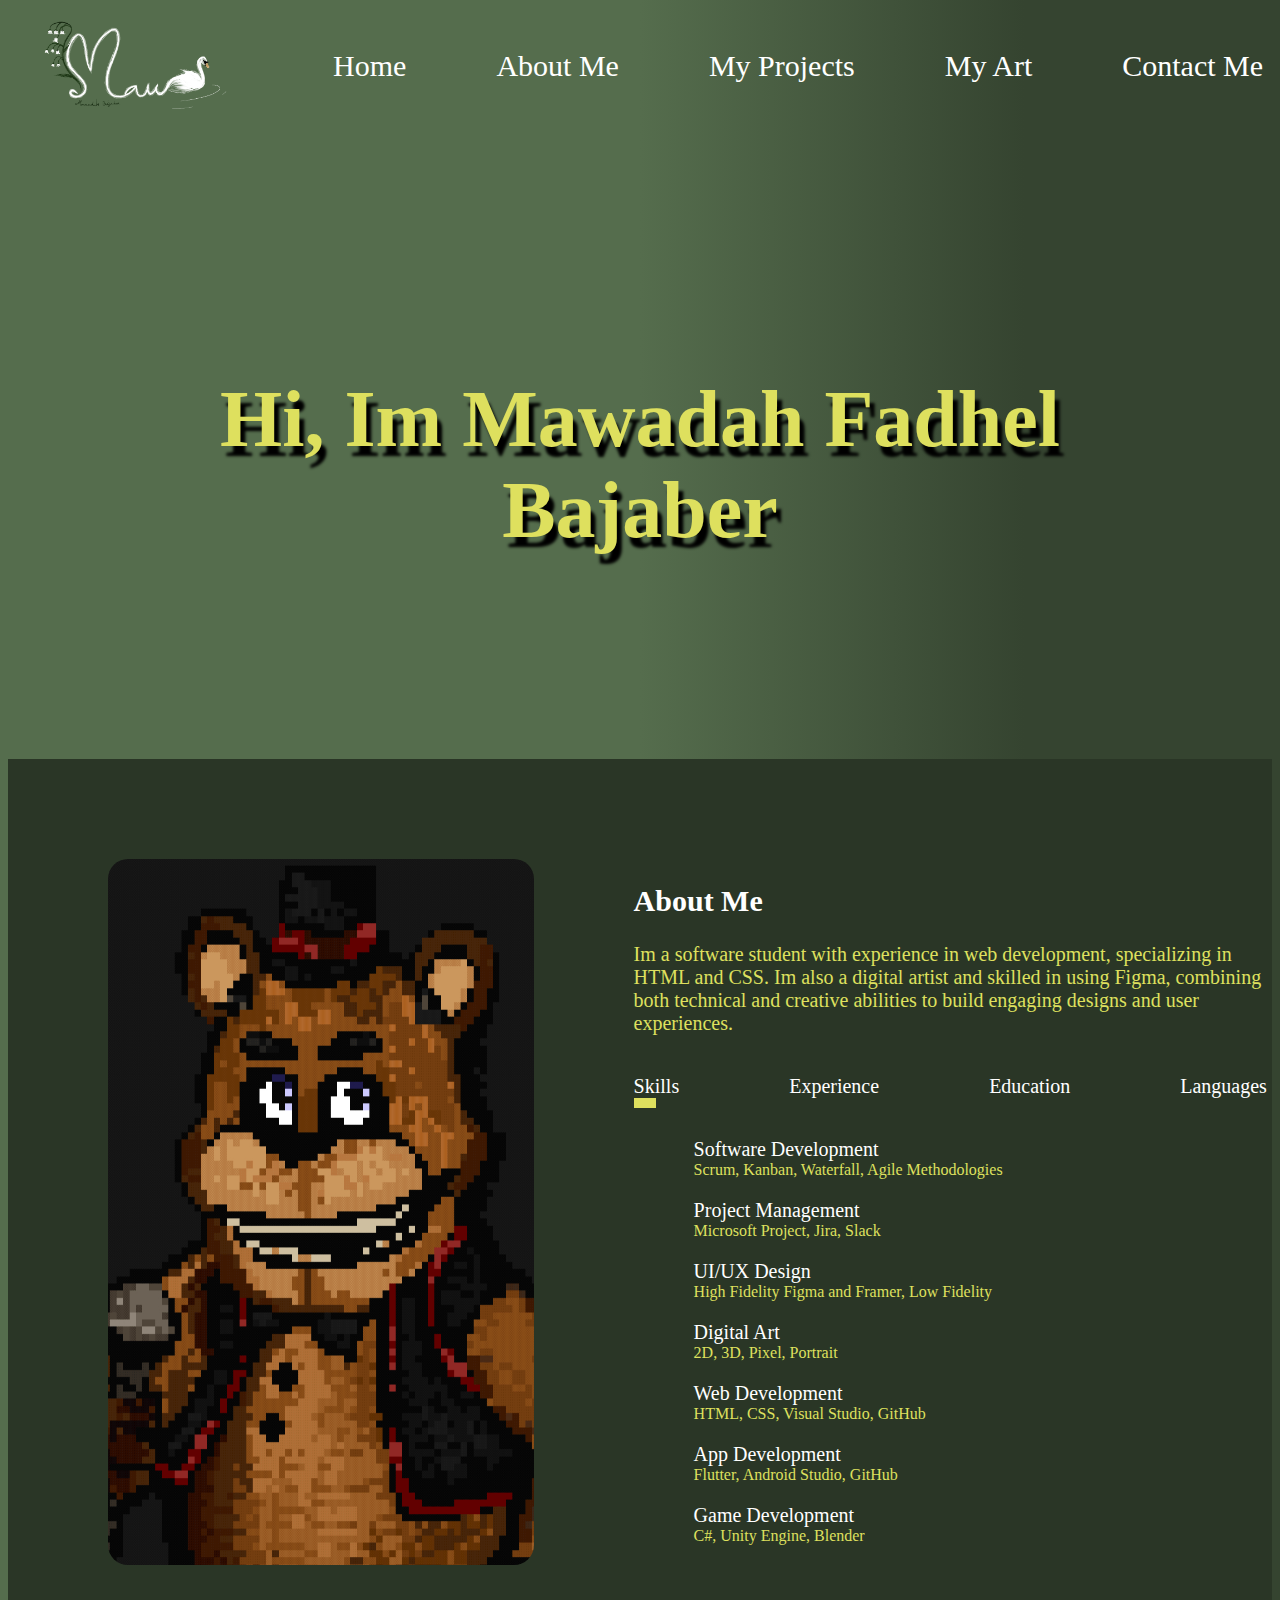
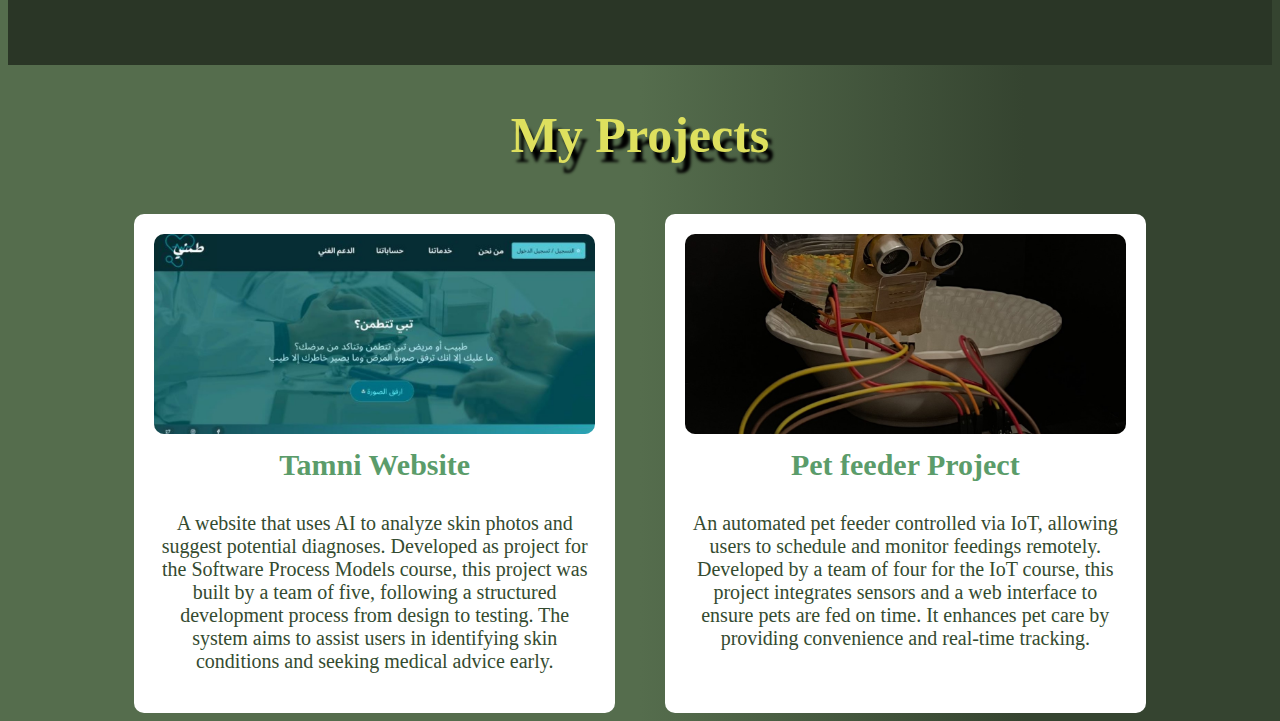
==== HTML/index.html @ 51f47a6e "Feat: Projects Section" ====
<!DOCTYPE html>
<html lang="en">
<head>
    <meta charset="UTF-8">
    <meta name="viewport" content="width=device-width, initial-scale=1.0">
    <title>Mawadah</title>
    <link rel="icon" href="/images/icon.png" type="image/png"> 
    <link rel="stylesheet" href="/CSS/style.css">
</head>

<body>
    <header>
        <nav>
            <ul>
                <li><img src="/images/logo.PNG" alt="Logo" class="logo"></li>
                <li><a href="#">Home</a></li>
                <li><a href="#">About Me</a></li>
                <li><a href="#">My Projects</a></li>
                <li><a href="#">My Art</a></li>
                <li><a href="#">Contact Me</a></li>
            </ul>
        </nav>
    </header>

    <section class="content">

        <div class="welcome">
            <h1>Hi, Im Mawadah Fadhel Bajaber</h1>
        </div>

        <div class="about">
                <img src="/images/img2.PNG">
            <div class="abouttext">
                <div class="aboutmaintitle">
                    <h2>About Me</h2>
                    <p> Im a software student with experience in web development, specializing in HTML and CSS. Im also a digital 
                        artist and skilled in using Figma, combining both technical and creative abilities to build engaging designs and 
                        user experiences.</p>
                </div>
                <div class="aboutsubtitle">
                    <p class="subtitle activetitle" onclick="opensub('skills')">Skills</p>
                    <p class="subtitle" onclick="opensub('experience')">Experience</p>
                    <p class="subtitle" onclick="opensub('education')">Education</p>
                    <p class="subtitle" onclick="opensub('languages')">Languages</p>
                </div>
                <div class="subtitlecontent activecontent" id="skills">
                    <ul>
                        <li><span>Software Development</span><br>Scrum, Kanban, Waterfall, Agile Methodologies</li>
                        <li><span>Project Management</span><br>Microsoft Project, Jira, Slack</li>
                        <li><span>UI/UX Design</span><br>High Fidelity Figma and Framer, Low Fidelity</li>
                        <li><span>Digital Art</span><br>2D, 3D, Pixel, Portrait</li>
                        <li><span>Web Development</span><br>HTML, CSS, Visual Studio, GitHub</li>
                        <li><span>App Development</span><br>Flutter, Android Studio, GitHub</li>
                        <li><span>Game Development</span><br>C#, Unity Engine, Blender</li>
                    </ul>
                </div>
                <div class="subtitlecontent" id="experience">
                    <ul>
                        <li><span>Digital Artist (Self-Employed)</span><br>Created and sold individual artworks including 3D and 2D arts, pixel art, and portraits.
                            <br>Managed digital art projects from concept to completion, ensuring high-quality deliverables.</li>
                    </ul>
                </div>
                <div class="subtitlecontent" id="education">
                    <ul>
                        <li><span>Bechelor, University of jeddah</span><br>Software Engineering Major</li>
                        <li> 08/2021–12/2025<br>Jeddah, Saudi Arabia</li>
                    </ul>
                </div>
                <div class="subtitlecontent" id="languages">
                    <ul>
                        <li><span>Arabic</span></li>
                        <li><span>English</span></li>
                    </ul>
                </div>             
            </div>
        </div>

        <div class="project">
            <h2>My Projects</h2>
            <div class="projects">
                <div class="projectcontent">
                    <img src="/images/Tamni.jpg">
                    <h3>Tamni Website</h3>
                    <p>A website that uses AI to analyze skin photos and suggest potential diagnoses. Developed as project for the 
                        Software Process Models course, this project was built by a team of five, following a structured development 
                        process from design to testing. The system aims to assist users in identifying skin conditions and seeking 
                        medical advice early.</p>
                </div>
        
                <div class="projectcontent">
                    <img src="/images/Iot.jpg">
                    <h3>Pet feeder Project</h3>
                    <p>An automated pet feeder controlled via IoT, allowing users to schedule and monitor feedings remotely. 
                        Developed by a team of four for the IoT course, this project integrates sensors and a web interface to ensure 
                        pets are fed on time. It enhances pet care by providing convenience and real-time tracking.</p>
                </div>
        </div>
    </section>

    <script>
        function opensub(titlename) {
            var subtitles = document.getElementsByClassName("subtitle");
            var subtitlecontents = document.getElementsByClassName("subtitlecontent");
    
            for (var sub of subtitles) {
                sub.classList.remove("activetitle");
            }
            for (var content of subtitlecontents) {
                content.classList.remove("activecontent");
            }
    
            document.getElementById(titlename).classList.add("activecontent");
            event.target.classList.add("activetitle");
        }
    </script>
</body>
</html>
---- CSS/style.css ----
body {
    background: linear-gradient(to right, #556d4d 50%, #354430 80%);
    }

/***header***/
header nav ul{
    display: flex;
    justify-content: center;
    flex-wrap: wrap;
    list-style: none;
    gap: 90px;
    margin-bottom: 50px;
    padding: 0;
}
header nav ul li a{
    color: #ffffff; 
    font-size: 30px;
    text-decoration: none;
    line-height: 100px;
    position: relative;
}
header nav ul li a::after{
    content: '';
    width: 0;
    height: 5px;
    background:   #2a3626;
    position: absolute;
    left: 0;
    bottom: -5px;
    transition: 0.5s;
}
header nav ul li a:hover::after{
    width:100%
}
.logo{
    height: 100px;
}

/***content***/
/*welcome section*/
.welcome{
    display: flex;
    justify-content: center;
    text-align: center;
    background-image: url(/images/img1.png);
    background-size: cover;
    padding: 150px;
    font-size: 40px;
    color: #dee05e;
    text-shadow: 5px 10px 3px #000000;
}
/*about section*/
.about{
    background-color: #2a3626;;
    padding: 100px;
    display: flex;
    justify-content: space-between;
    gap: 100px;
}
.about img{
    width: 40%;
    border-radius: 20px;
}
.aboutmaintitle{
    font-size: 20px;
}
.aboutmaintitle h2{
    color: #ffffff;
}
.aboutmaintitle p{
    color: #dee05e;
}
.aboutsubtitle{
    display: flex;
    color: #ffffff;
    gap: 100px
}
.subtitle{
    margin-right: 10px;
    font-size: 20px;
    font-weight: 200;
    cursor: pointer;
    position: relative;
}
.subtitle::after{
    content: '';
    width: 0;
    height: 10px;
    background:   #dee05e;
    position: absolute;
    left: 0;
    bottom: -10px;
    transition: 0.5s;
}
.subtitle.activetitle::after{
    width: 50%;
}
.subtitlecontent ul li{
    list-style: none;
    margin: 20px;
    color:  #dee05e;
}
.subtitlecontent ul li span{
    color: #ffffff;
    font-size: 20px;
}
.subtitlecontent{
    display: none;
}
.subtitlecontent.activecontent{
    display: block;
}
/*project section*/
.project {
    text-align: center;
    display: flex;
    flex-direction: column;
    align-items: center;
}

.project h2 {
    font-size: 50px;
    margin-bottom: 50px;
    color: #dee05e;
    text-shadow: 5px 10px 3px #000000;
}

.projects {
    display: grid;
    grid-template-columns: repeat(auto-fit, minmax(200px, 1fr));
    gap: 50px;
    max-width: 80%; 
}

.projectcontent {
    background: #fff;
    padding: 20px;
    border-radius: 10px;
    transition: transform 0.3s ease-in-out;
    overflow: hidden;
}

.projectcontent:hover {
    transform: translateY(-5px);
}

.projectcontent img {
    width: 100%;
    height: 200px;
    object-fit: cover;
    border-radius: 10px;
}

.projectcontent h3 {
    font-size: 30px;
    margin-top: 10px;
    color: #5b9c6a;
}

.projectcontent p {
    font-size: 20px;
    color: #344b30;
}
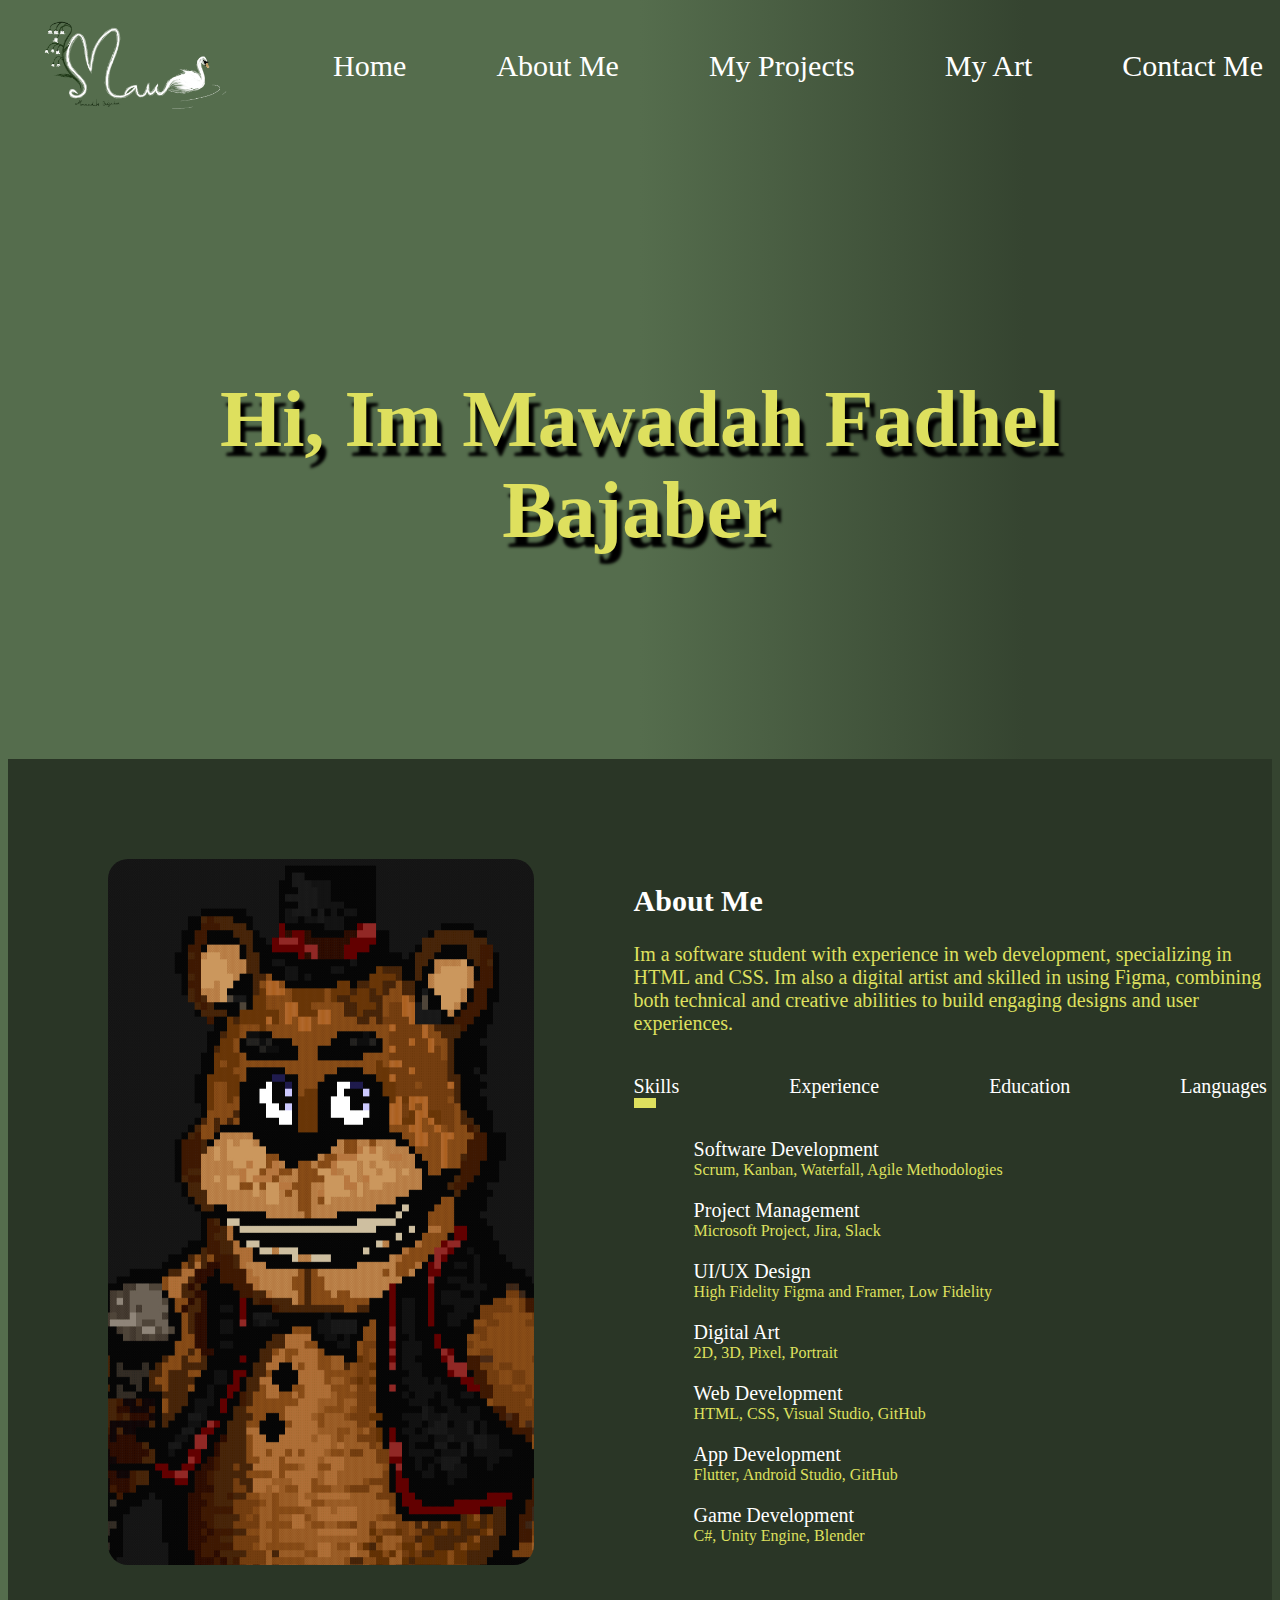
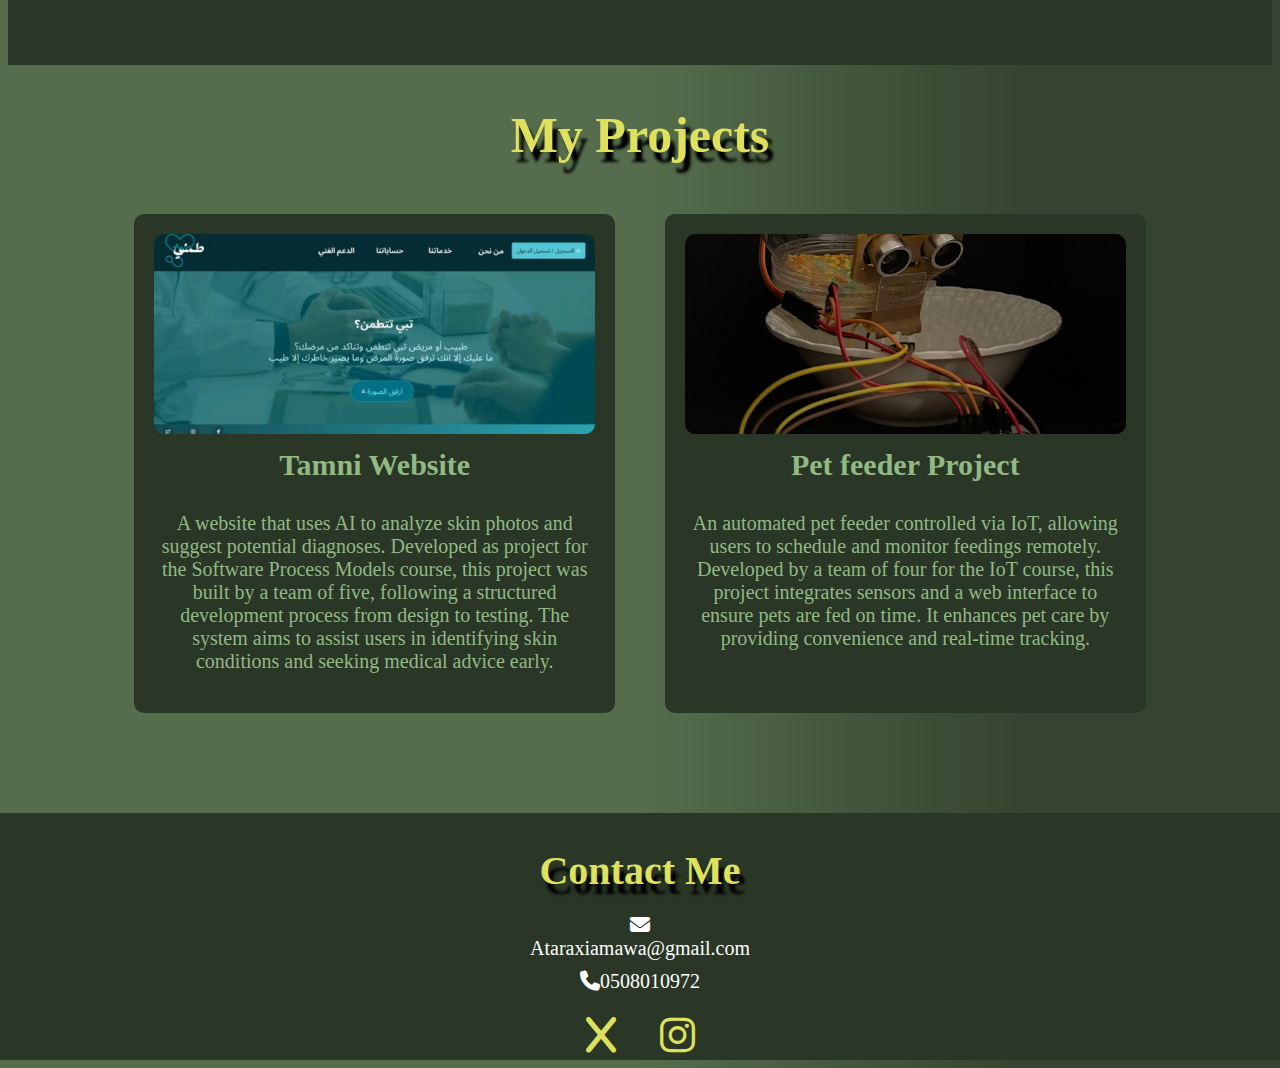
==== commit 64152536: "Feat: Contact Me" ====
--- a/HTML/index.html
+++ b/HTML/index.html
@@ -6,6 +6,7 @@
     <title>Mawadah</title>
     <link rel="icon" href="/images/icon.png" type="image/png"> 
     <link rel="stylesheet" href="/CSS/style.css">
+    <link rel="stylesheet" href="https://cdnjs.cloudflare.com/ajax/libs/font-awesome/6.5.1/css/all.min.css">
 </head>
 
 <body>
@@ -95,6 +96,16 @@
                         pets are fed on time. It enhances pet care by providing convenience and real-time tracking.</p>
                 </div>
         </div>
+
+        <div class="contact">
+            <h2>Contact Me</h2>
+            <p><i class="fa-solid fa-envelope"></i>Ataraxiamawa@gmail.com</p>
+            <p><i class="fa-solid fa-phone"></i>0508010972</p>
+            <div class="social">
+                <a href="https://x.com/Ataraxiamawa"><i class="fa-solid fa-x"></i></a>
+                <a href="https://instagram.com/Ataraxiamawa"><i class="fa-brands fa-instagram"></i></a>
+            </div>
+        </div>
     </section>
 
     <script>
--- a/CSS/style.css
+++ b/CSS/style.css
@@ -133,7 +133,7 @@
 }
 
 .projectcontent {
-    background: #fff;
+    background: #2a3626;
     padding: 20px;
     border-radius: 10px;
     transition: transform 0.3s ease-in-out;
@@ -154,10 +154,40 @@
 .projectcontent h3 {
     font-size: 30px;
     margin-top: 10px;
-    color: #5b9c6a;
+    color: #91b984
 }
 
 .projectcontent p {
     font-size: 20px;
-    color: #344b30;
+    color: #91b984
+}
+/* Contact Section */
+.contact {
+    text-align: center;
+    background-color: #2a3626;
+    color: #ffffff;
+    margin-top: 100px;
+    padding-right: 50%;
+    padding-left: 50%;
+}
+
+.contact h2 {
+    font-size: 40px;
+    margin-bottom: 20px;
+    color: #dee05e;
+}
+
+.contact p {
+    font-size: 20px;
+    margin: 10px;
+}
+
+.social {
+    margin-top: 20px;
+}
+
+.social a {
+    font-size: 40px;
+    color: #dee05e;
+    margin: 20px;
 }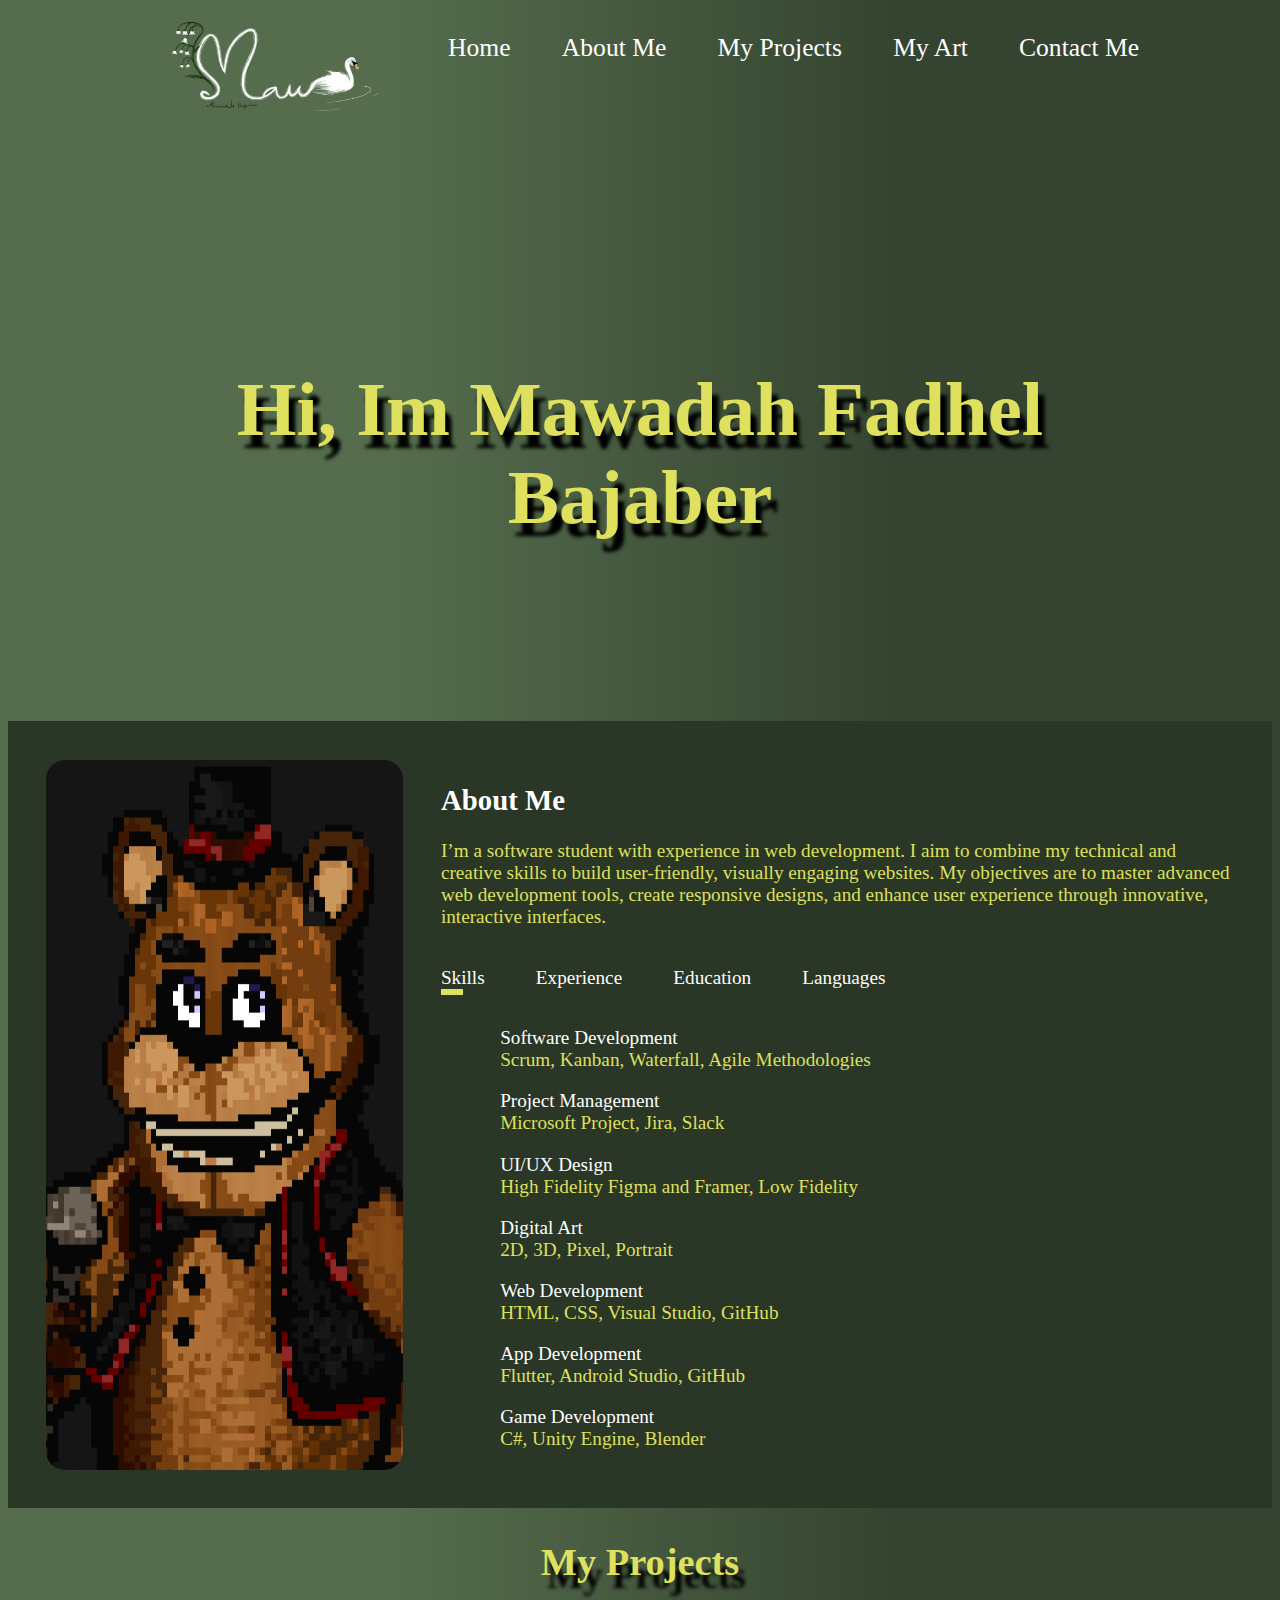
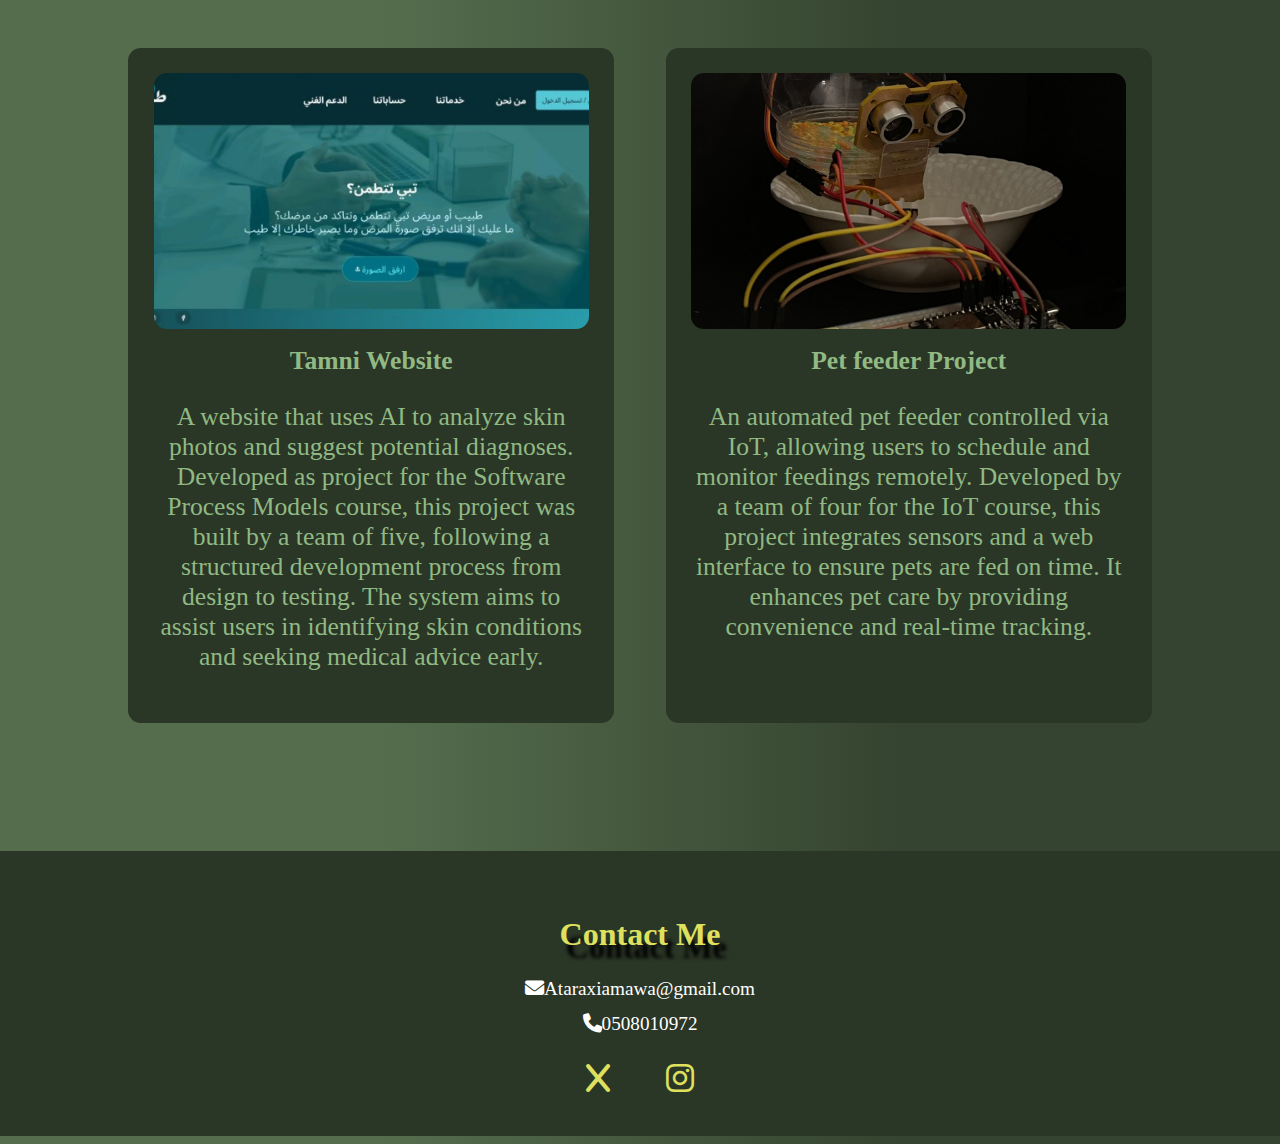
==== commit bd6d6ffd: "Feat: Project link" ====
--- a/HTML/index.html
+++ b/HTML/index.html
@@ -34,9 +34,7 @@
             <div class="abouttext">
                 <div class="aboutmaintitle">
                     <h2>About Me</h2>
-                    <p> Im a software student with experience in web development, specializing in HTML and CSS. Im also a digital 
-                        artist and skilled in using Figma, combining both technical and creative abilities to build engaging designs and 
-                        user experiences.</p>
+                    <p>I’m a software student with experience in web development. I aim to combine my technical and creative skills to build user-friendly, visually engaging websites. My objectives are to master advanced web development tools, create responsive designs, and enhance user experience through innovative, interactive interfaces.</p>
                 </div>
                 <div class="aboutsubtitle">
                     <p class="subtitle activetitle" onclick="opensub('skills')">Skills</p>
@@ -80,20 +78,22 @@
             <h2>My Projects</h2>
             <div class="projects">
                 <div class="projectcontent">
+                    <a href="https://github.com/Reham-Fagih/Tamni">
                     <img src="/images/Tamni.jpg">
                     <h3>Tamni Website</h3>
                     <p>A website that uses AI to analyze skin photos and suggest potential diagnoses. Developed as project for the 
                         Software Process Models course, this project was built by a team of five, following a structured development 
                         process from design to testing. The system aims to assist users in identifying skin conditions and seeking 
-                        medical advice early.</p>
+                        medical advice early.</p></a>
                 </div>
         
                 <div class="projectcontent">
+                    <a href="#">
                     <img src="/images/Iot.jpg">
                     <h3>Pet feeder Project</h3>
                     <p>An automated pet feeder controlled via IoT, allowing users to schedule and monitor feedings remotely. 
                         Developed by a team of four for the IoT course, this project integrates sensors and a web interface to ensure 
-                        pets are fed on time. It enhances pet care by providing convenience and real-time tracking.</p>
+                        pets are fed on time. It enhances pet care by providing convenience and real-time tracking.</p></a>
                 </div>
         </div>
 
--- a/CSS/style.css
+++ b/CSS/style.css
@@ -1,6 +1,6 @@
 body {
-    background: linear-gradient(to right, #556d4d 50%, #354430 80%);
-    }
+    background: linear-gradient(to right, #556d4d 30%, #354430 70%);
+}
 
 /***header***/
 header nav ul{
@@ -8,32 +8,33 @@
     justify-content: center;
     flex-wrap: wrap;
     list-style: none;
-    gap: 90px;
-    margin-bottom: 50px;
+    gap: 4vw;
+    margin-bottom: 5vw;
     padding: 0;
 }
 header nav ul li a{
     color: #ffffff; 
-    font-size: 30px;
+    font-size: 2vw;
     text-decoration: none;
-    line-height: 100px;
+    line-height: 5vw;
     position: relative;
 }
 header nav ul li a::after{
     content: '';
     width: 0;
-    height: 5px;
-    background:   #2a3626;
+    height: 0.5vw;
+    background: #2a3626;
     position: absolute;
     left: 0;
-    bottom: -5px;
+    bottom: -0.5vw;
     transition: 0.5s;
 }
 header nav ul li a:hover::after{
-    width:100%
+    width: 100%
 }
 .logo{
-    height: 100px;
+    height: 8vw;
+    width: 20vw;
 }
 
 /***content***/
@@ -44,25 +45,26 @@
     text-align: center;
     background-image: url(/images/img1.png);
     background-size: cover;
-    padding: 150px;
-    font-size: 40px;
-    color: #dee05e;
-    text-shadow: 5px 10px 3px #000000;
-}
+    padding: 10vw;
+    font-size: 3vw; 
+    color: #dee05e;
+    text-shadow: 0.5vw 1vw 0.3vw #000000;
+}
+
 /*about section*/
 .about{
-    background-color: #2a3626;;
-    padding: 100px;
+    background-color: #2a3626;
+    padding: 3vw;
     display: flex;
     justify-content: space-between;
-    gap: 100px;
+    gap: 3vw;
 }
 .about img{
-    width: 40%;
-    border-radius: 20px;
+    width: 30%;
+    border-radius: 1.5vw;
 }
 .aboutmaintitle{
-    font-size: 20px;
+    font-size: 1.5vw;
 }
 .aboutmaintitle h2{
     color: #ffffff;
@@ -73,11 +75,11 @@
 .aboutsubtitle{
     display: flex;
     color: #ffffff;
-    gap: 100px
+    gap: 3vw;
 }
 .subtitle{
-    margin-right: 10px;
-    font-size: 20px;
+    margin-right: 1vw;
+    font-size: 1.5vw;
     font-weight: 200;
     cursor: pointer;
     position: relative;
@@ -85,11 +87,11 @@
 .subtitle::after{
     content: '';
     width: 0;
-    height: 10px;
-    background:   #dee05e;
+    height: 0.5vw;
+    background: #dee05e;
     position: absolute;
     left: 0;
-    bottom: -10px;
+    bottom: -0.5vw;
     transition: 0.5s;
 }
 .subtitle.activetitle::after{
@@ -97,12 +99,13 @@
 }
 .subtitlecontent ul li{
     list-style: none;
-    margin: 20px;
-    color:  #dee05e;
+    margin: 1.5vw;
+    font-size: 1.5vw;
+    color: #dee05e;
 }
 .subtitlecontent ul li span{
     color: #ffffff;
-    font-size: 20px;
+    font-size: 1.5vw;
 }
 .subtitlecontent{
     display: none;
@@ -110,6 +113,7 @@
 .subtitlecontent.activecontent{
     display: block;
 }
+
 /*project section*/
 .project {
     text-align: center;
@@ -119,75 +123,79 @@
 }
 
 .project h2 {
-    font-size: 50px;
-    margin-bottom: 50px;
-    color: #dee05e;
-    text-shadow: 5px 10px 3px #000000;
+    font-size: 3vw;
+    margin-bottom: 5vw;
+    color: #dee05e;
+    text-shadow: 0.5vw 1vw 0.3vw #000000;
 }
 
 .projects {
     display: grid;
-    grid-template-columns: repeat(auto-fit, minmax(200px, 1fr));
-    gap: 50px;
-    max-width: 80%; 
+    grid-template-columns: repeat(auto-fit, minmax(20vw, 1fr));
+    gap: 4vw;
+    max-width: 80vw;
 }
 
 .projectcontent {
     background: #2a3626;
-    padding: 20px;
-    border-radius: 10px;
+    padding: 2vw;
+    border-radius: 1vw;
     transition: transform 0.3s ease-in-out;
     overflow: hidden;
 }
 
 .projectcontent:hover {
-    transform: translateY(-5px);
+    transform: translateY(-0.5vw);
 }
 
 .projectcontent img {
     width: 100%;
-    height: 200px;
+    height: 20vw;
     object-fit: cover;
-    border-radius: 10px;
+    border-radius: 1vw;
 }
 
 .projectcontent h3 {
-    font-size: 30px;
-    margin-top: 10px;
-    color: #91b984
+    font-size: 2vw;
+    margin-top: 1vw;
+    color: #91b984;
 }
 
 .projectcontent p {
-    font-size: 20px;
-    color: #91b984
-}
+    font-size: 2vw;
+    color: #91b984;
+}
+.projectcontent a{
+    text-decoration: none;  
+}
+
 /* Contact Section */
 .contact {
     text-align: center;
     background-color: #2a3626;
     color: #ffffff;
-    margin-top: 100px;
-    padding-right: 50%;
-    padding-left: 50%;
+    width: 100vw;
+    margin-top: 10vw;
+    padding: 3vw;
 }
 
 .contact h2 {
-    font-size: 40px;
-    margin-bottom: 20px;
+    font-size: 2.5vw;
+    margin-bottom: 2vw;
     color: #dee05e;
 }
 
 .contact p {
-    font-size: 20px;
-    margin: 10px;
+    font-size: 1.5vw;
+    margin: 1vw;
 }
 
 .social {
-    margin-top: 20px;
+    margin-top: 2vw;
 }
 
 .social a {
-    font-size: 40px;
-    color: #dee05e;
-    margin: 20px;
+    font-size: 2.5vw;
+    color: #dee05e;
+    margin: 2vw;
 }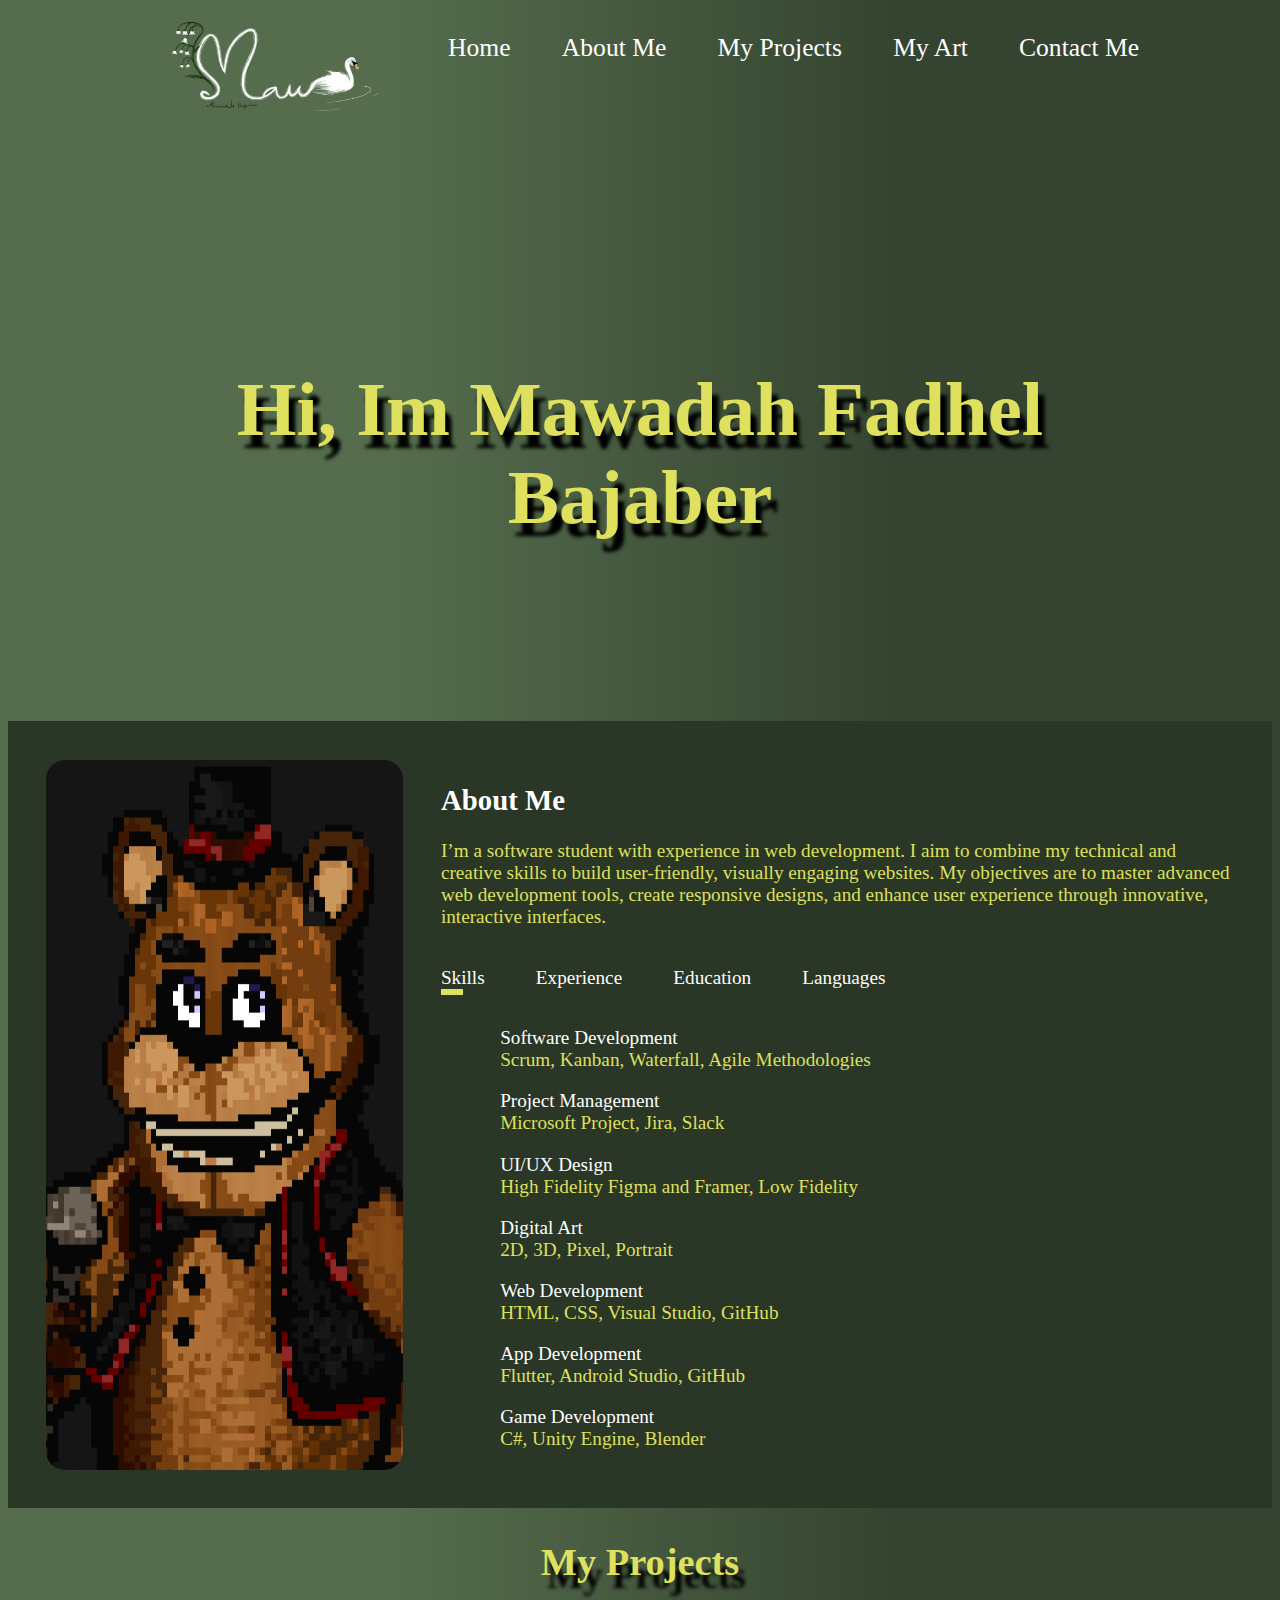
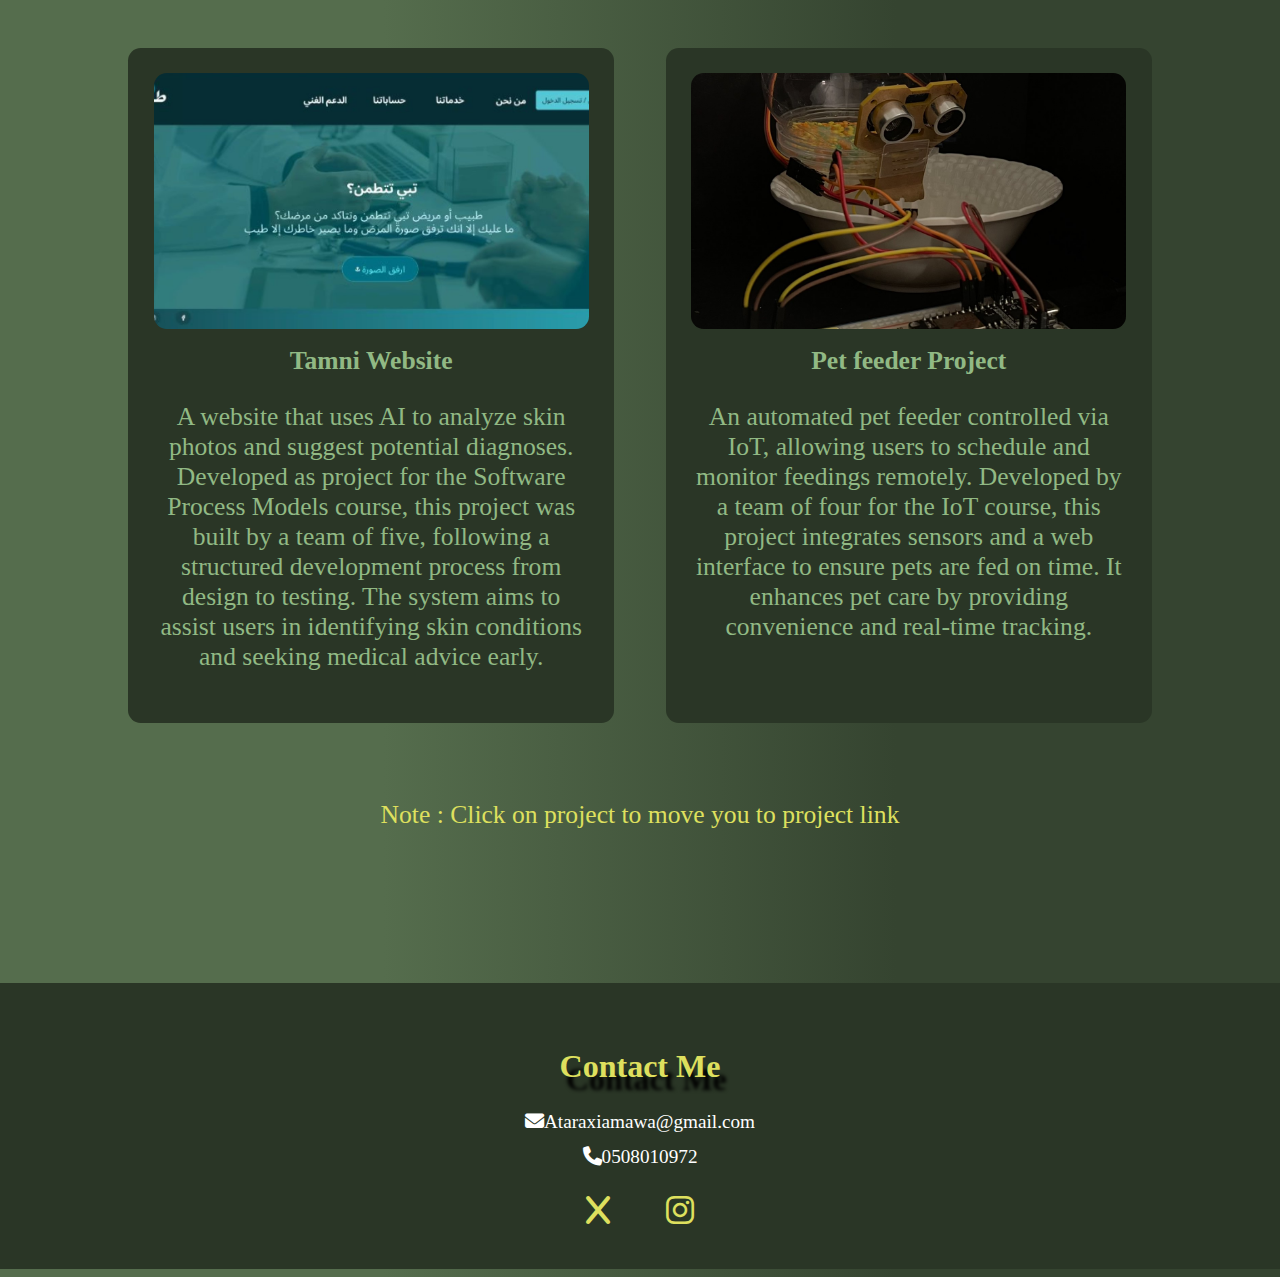
==== commit 822ce73f: "Fix: CSS and added note for projects" ====
--- a/HTML/index.html
+++ b/HTML/index.html
@@ -88,7 +88,7 @@
                 </div>
         
                 <div class="projectcontent">
-                    <a href="#">
+                    <a href="https://docs.google.com/presentation/d/1xvYwg4BDlW_2PtS64gKiK-fiAsk-kEkN/edit?usp=sharing&ouid=109039396411957776775&rtpof=true&sd=true">
                     <img src="/images/Iot.jpg">
                     <h3>Pet feeder Project</h3>
                     <p>An automated pet feeder controlled via IoT, allowing users to schedule and monitor feedings remotely. 
@@ -96,6 +96,8 @@
                         pets are fed on time. It enhances pet care by providing convenience and real-time tracking.</p></a>
                 </div>
         </div>
+
+        <p class="note">Note : Click on project to move you to project link</p>
 
         <div class="contact">
             <h2>Contact Me</h2>
--- a/CSS/style.css
+++ b/CSS/style.css
@@ -168,6 +168,11 @@
 .projectcontent a{
     text-decoration: none;  
 }
+.note{
+    font-size: 2vw;
+    margin-top: 6vw;  
+    color: #dee05e; 
+}
 
 /* Contact Section */
 .contact {
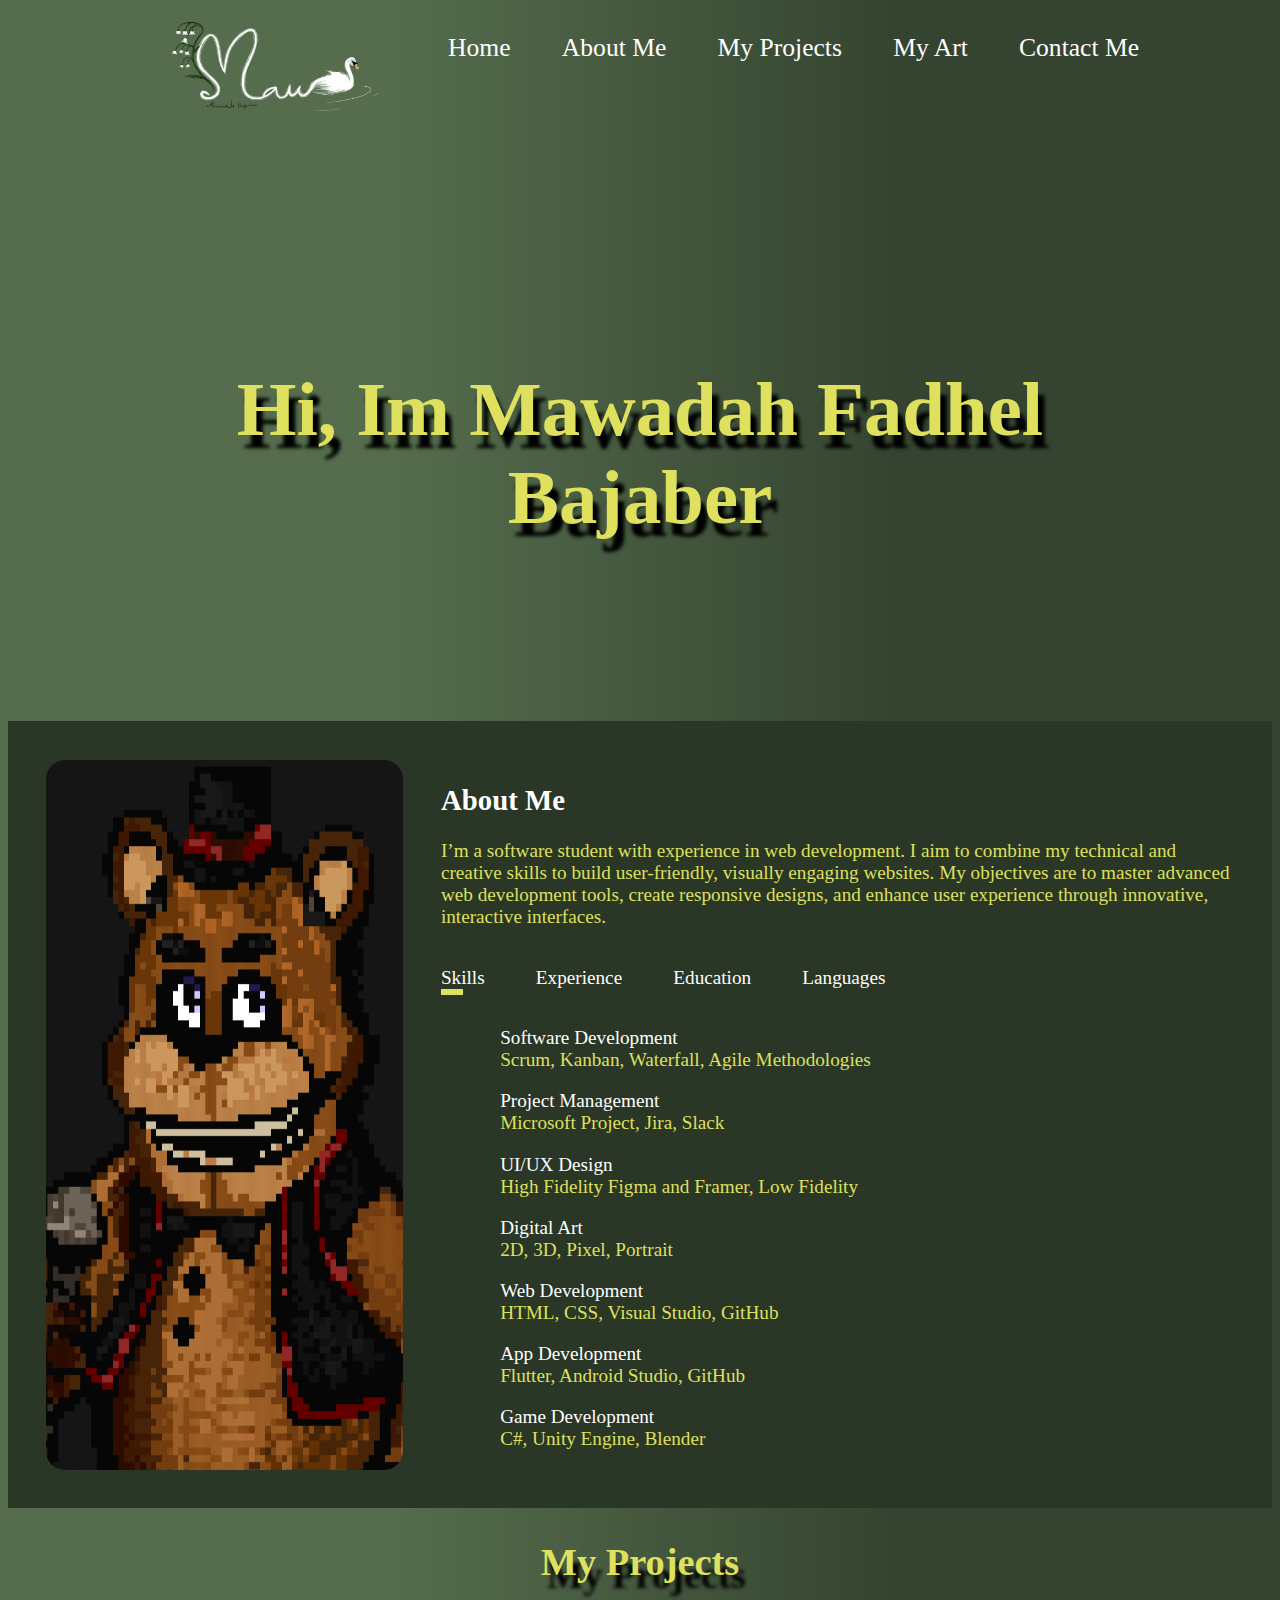
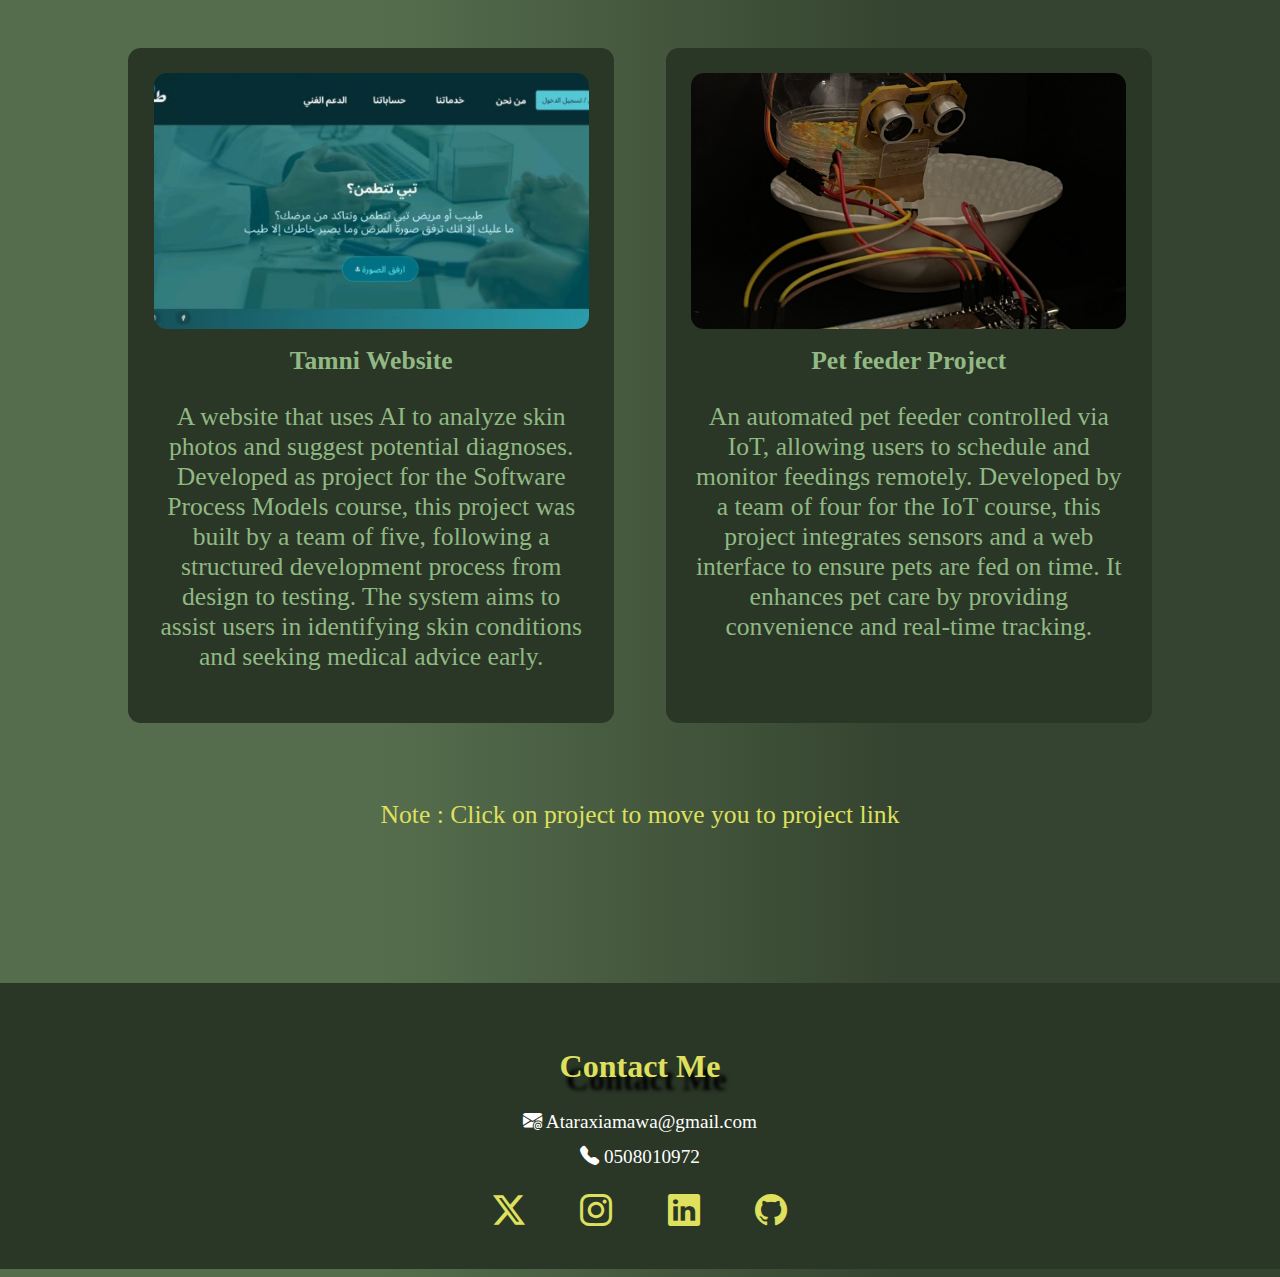
==== commit 9c431f06: "Fix: contacts" ====
--- a/HTML/index.html
+++ b/HTML/index.html
@@ -6,7 +6,7 @@
     <title>Mawadah</title>
     <link rel="icon" href="/images/icon.png" type="image/png"> 
     <link rel="stylesheet" href="/CSS/style.css">
-    <link rel="stylesheet" href="https://cdnjs.cloudflare.com/ajax/libs/font-awesome/6.5.1/css/all.min.css">
+    <link rel="stylesheet" href="https://cdn.jsdelivr.net/npm/bootstrap-icons/font/bootstrap-icons.css">
 </head>
 
 <body>
@@ -101,11 +101,13 @@
 
         <div class="contact">
             <h2>Contact Me</h2>
-            <p><i class="fa-solid fa-envelope"></i>Ataraxiamawa@gmail.com</p>
-            <p><i class="fa-solid fa-phone"></i>0508010972</p>
+            <p><i class="bi bi-envelope-at-fill"></i> Ataraxiamawa@gmail.com</p>
+            <p><i class="bi bi-telephone-fill"></i></i> 0508010972</p>
             <div class="social">
-                <a href="https://x.com/Ataraxiamawa"><i class="fa-solid fa-x"></i></a>
-                <a href="https://instagram.com/Ataraxiamawa"><i class="fa-brands fa-instagram"></i></a>
+                <a href="https://x.com/Ataraxiamawa"><i class="bi bi-twitter-x"></i></a>
+                <a href="https://instagram.com/Ataraxiamawa"><i class="bi bi-instagram"></i></a>
+                <a href="https://www.linkedin.com/in/mawadah-bajaber-47469a24b"><i class="bi bi-linkedin"></i></a>
+                <a href="https://github.com/Ataraxiamawa"><i class="bi bi-github"></i></a>
             </div>
         </div>
     </section>
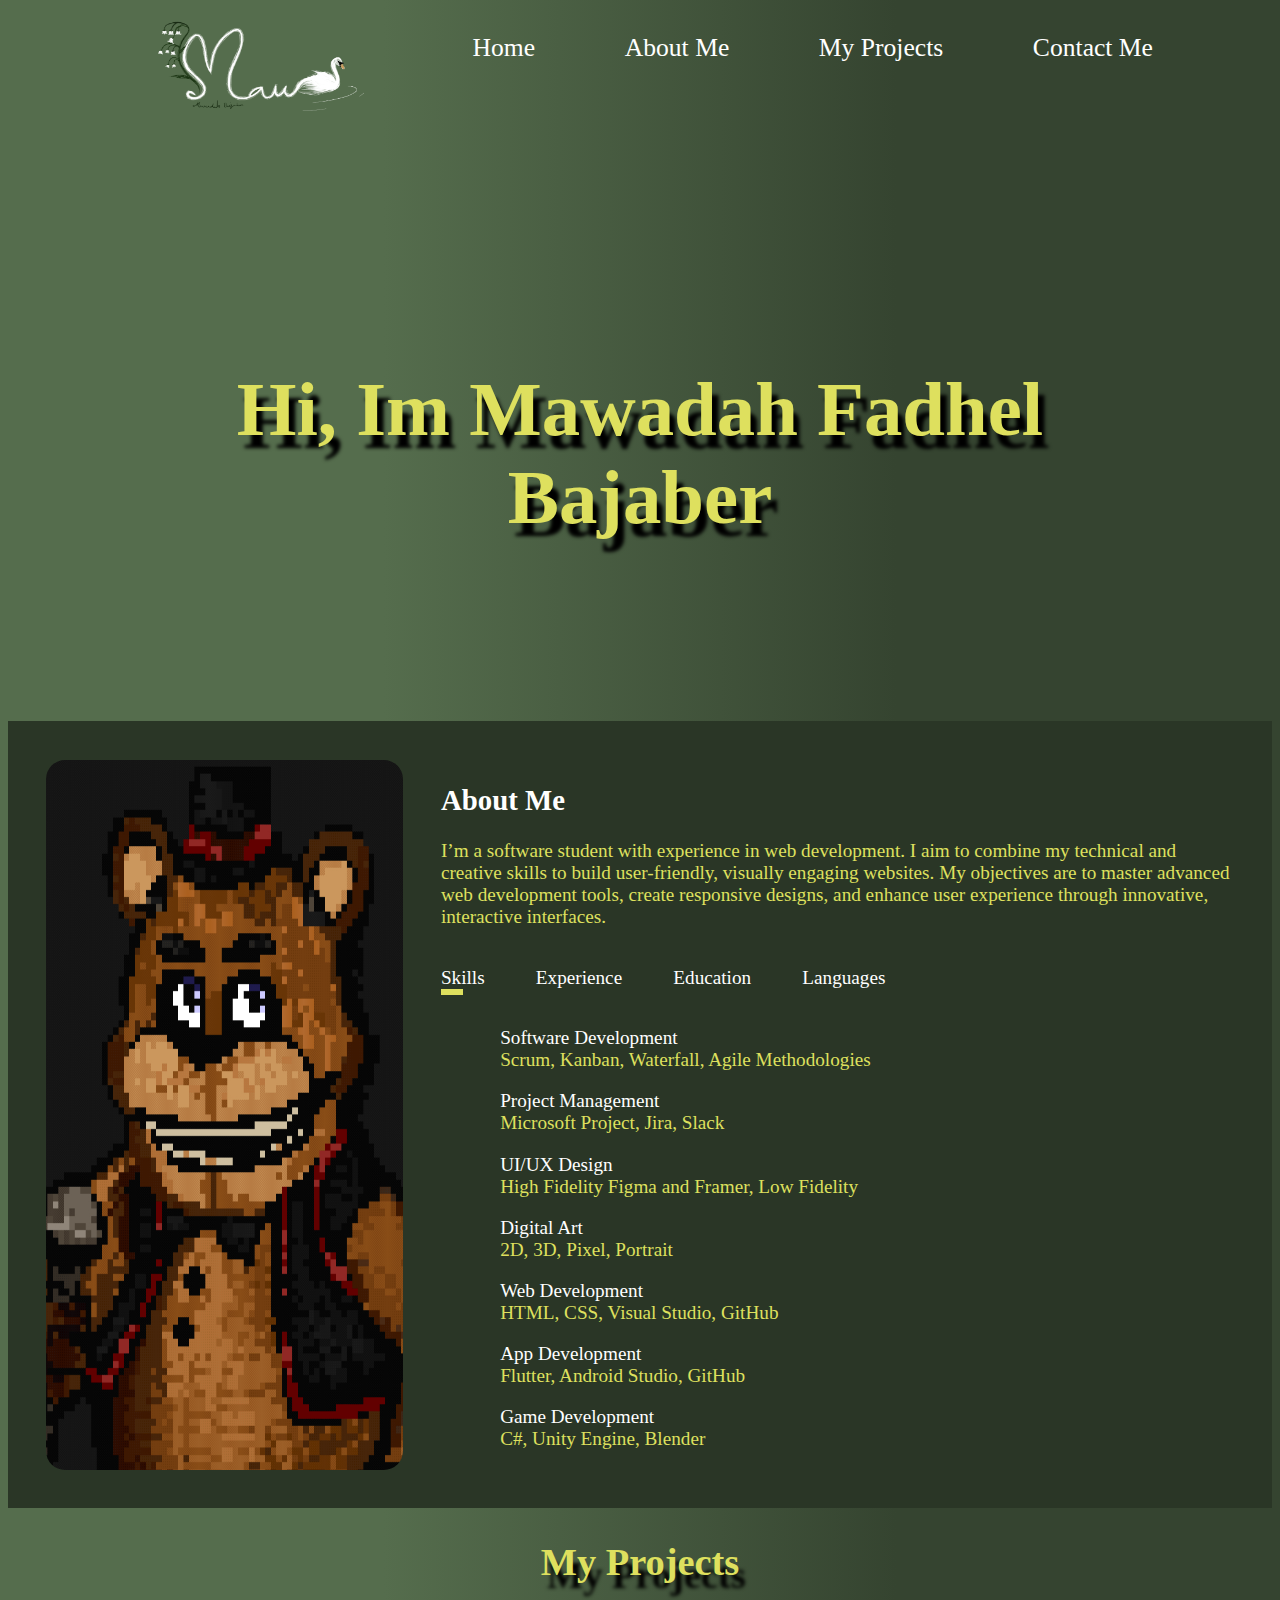
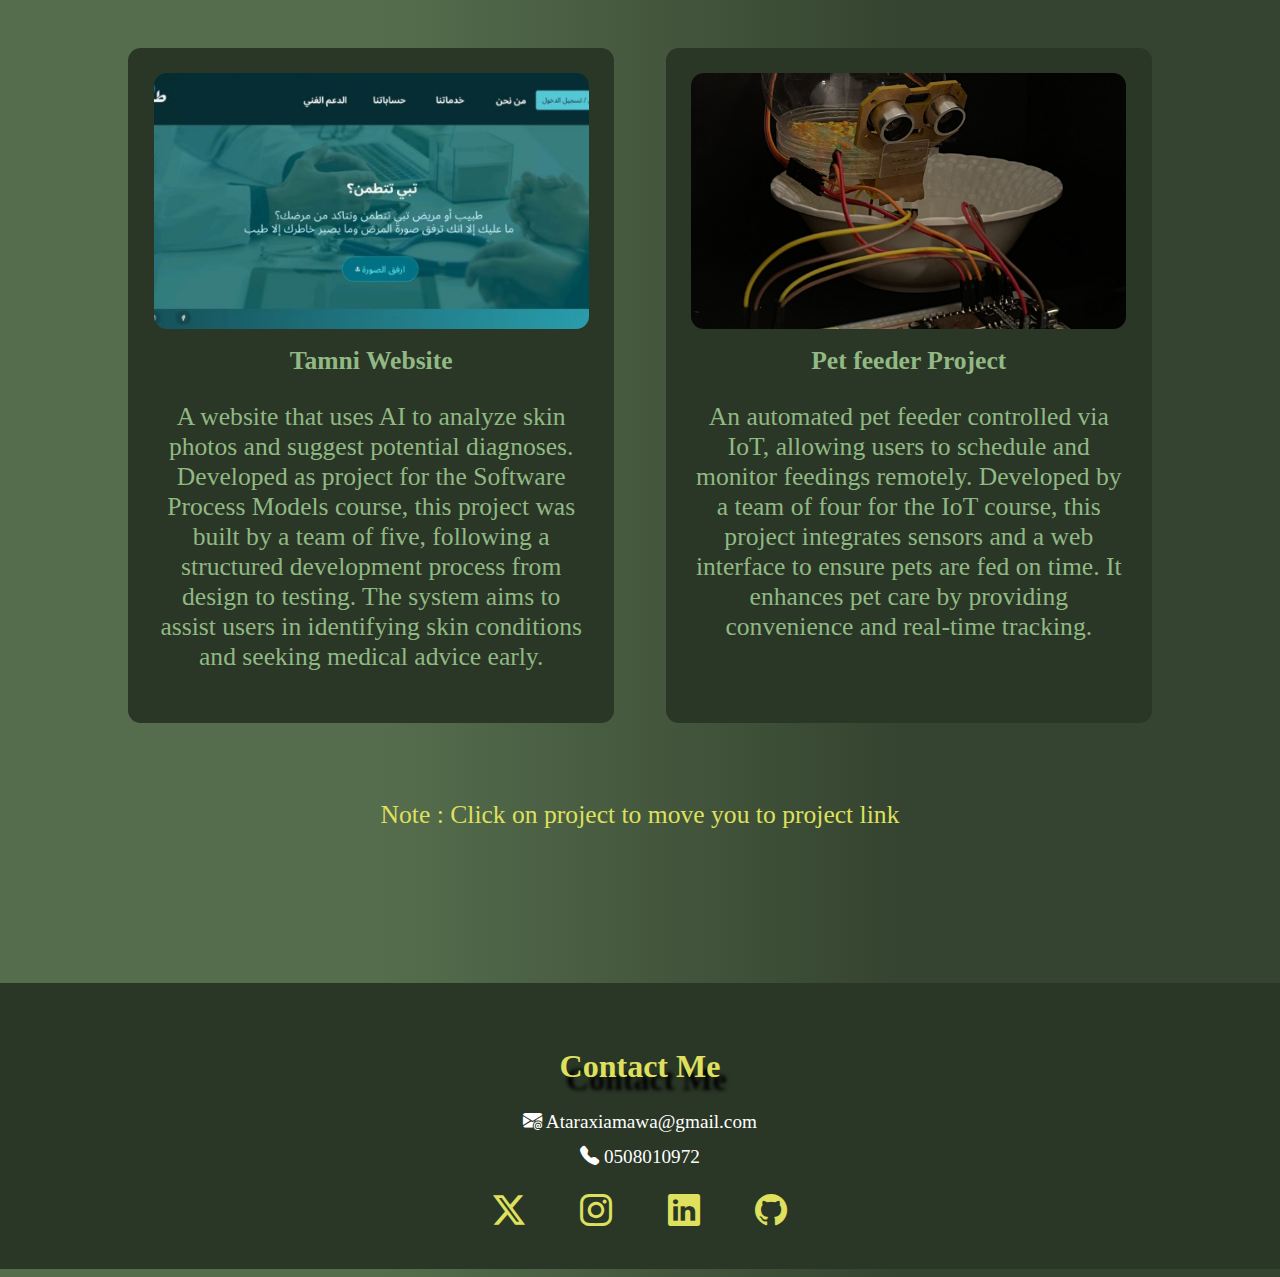
==== commit 27fff484: "Fix: Header links" ====
--- a/HTML/index.html
+++ b/HTML/index.html
@@ -14,22 +14,21 @@
         <nav>
             <ul>
                 <li><img src="/images/logo.PNG" alt="Logo" class="logo"></li>
-                <li><a href="#">Home</a></li>
-                <li><a href="#">About Me</a></li>
-                <li><a href="#">My Projects</a></li>
-                <li><a href="#">My Art</a></li>
-                <li><a href="#">Contact Me</a></li>
+                <li><a href="#Home">Home</a></li>
+                <li><a href="#About">About Me</a></li>
+                <li><a href="#Projects">My Projects</a></li>
+                <li><a href="#Contact">Contact Me</a></li>
             </ul>
         </nav>
     </header>
 
     <section class="content">
 
-        <div class="welcome">
+        <div class="welcome" id="Home">
             <h1>Hi, Im Mawadah Fadhel Bajaber</h1>
         </div>
 
-        <div class="about">
+        <div class="about" id="About">
                 <img src="/images/img2.PNG">
             <div class="abouttext">
                 <div class="aboutmaintitle">
@@ -74,7 +73,7 @@
             </div>
         </div>
 
-        <div class="project">
+        <div class="project" id="Projects">
             <h2>My Projects</h2>
             <div class="projects">
                 <div class="projectcontent">
@@ -99,7 +98,7 @@
 
         <p class="note">Note : Click on project to move you to project link</p>
 
-        <div class="contact">
+        <div class="contact" id="Contact">
             <h2>Contact Me</h2>
             <p><i class="bi bi-envelope-at-fill"></i> Ataraxiamawa@gmail.com</p>
             <p><i class="bi bi-telephone-fill"></i></i> 0508010972</p>
--- a/CSS/style.css
+++ b/CSS/style.css
@@ -8,7 +8,7 @@
     justify-content: center;
     flex-wrap: wrap;
     list-style: none;
-    gap: 4vw;
+    gap: 7vw;
     margin-bottom: 5vw;
     padding: 0;
 }
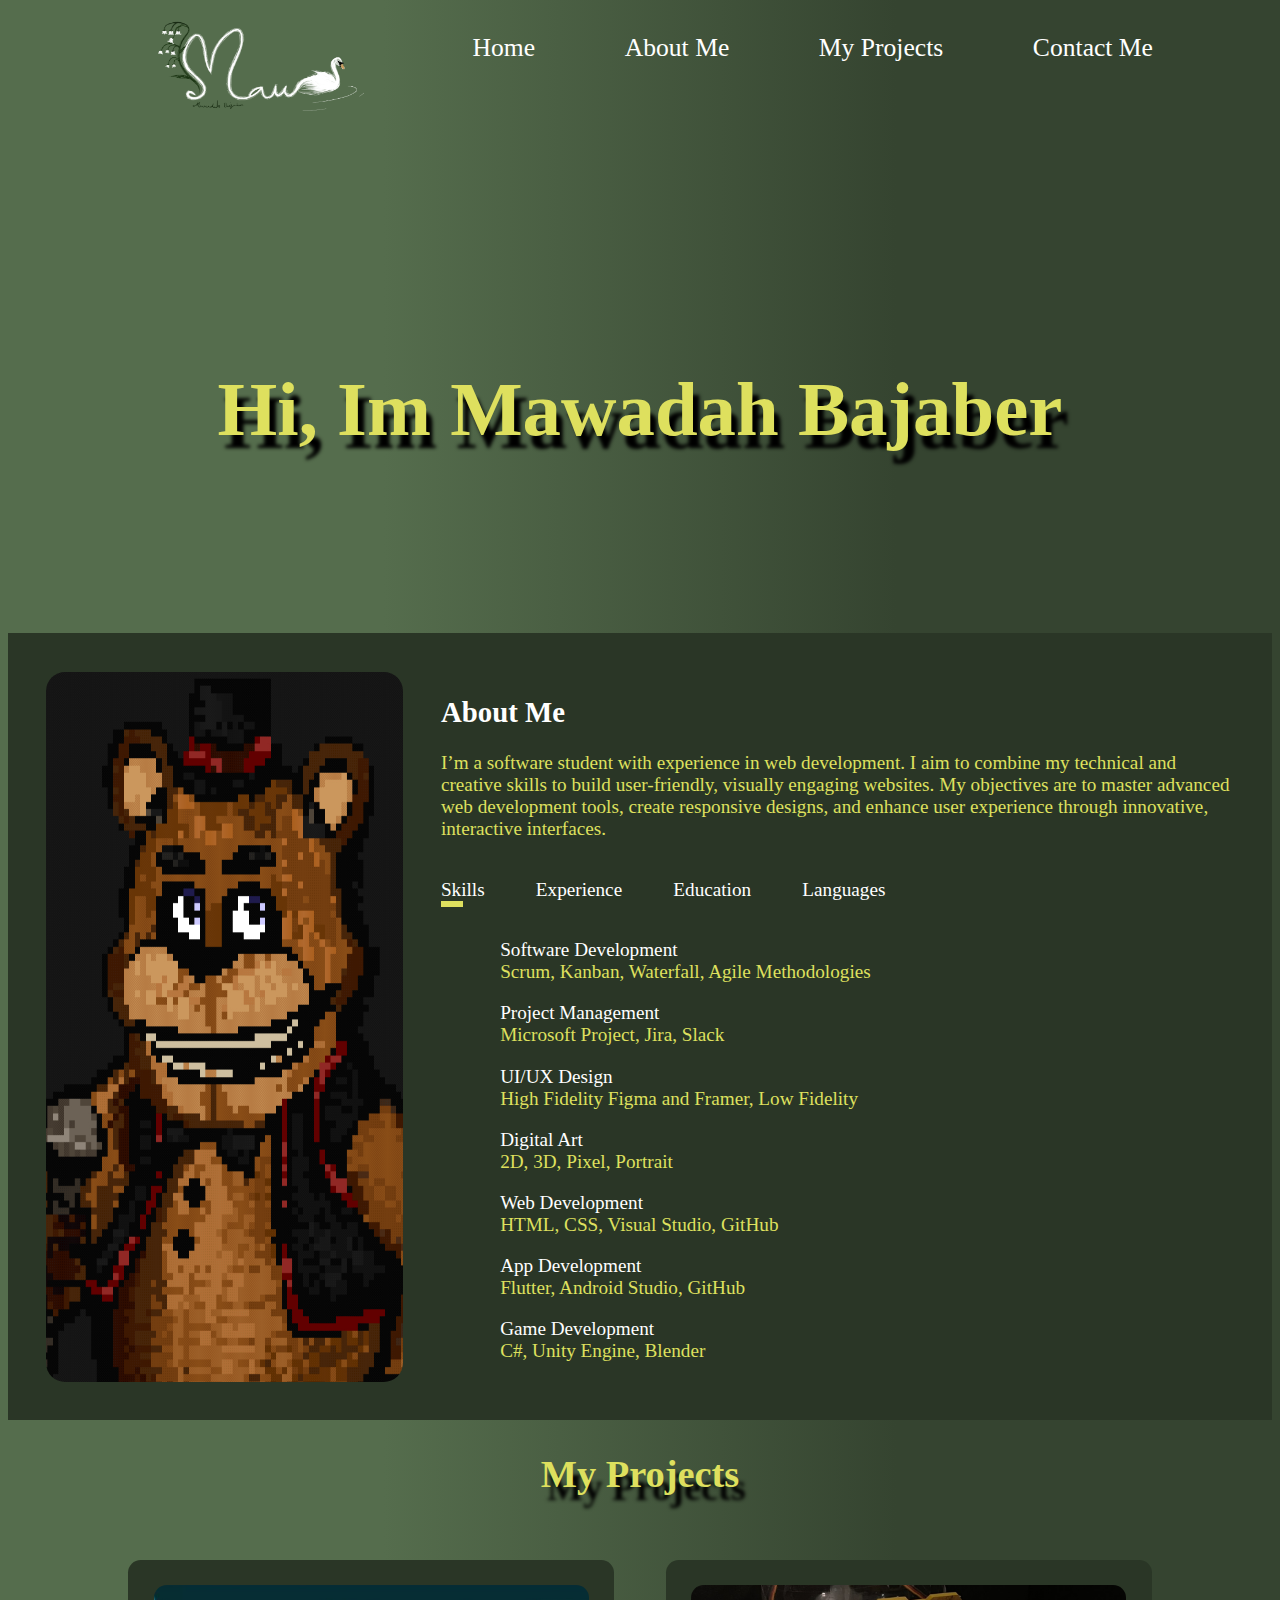
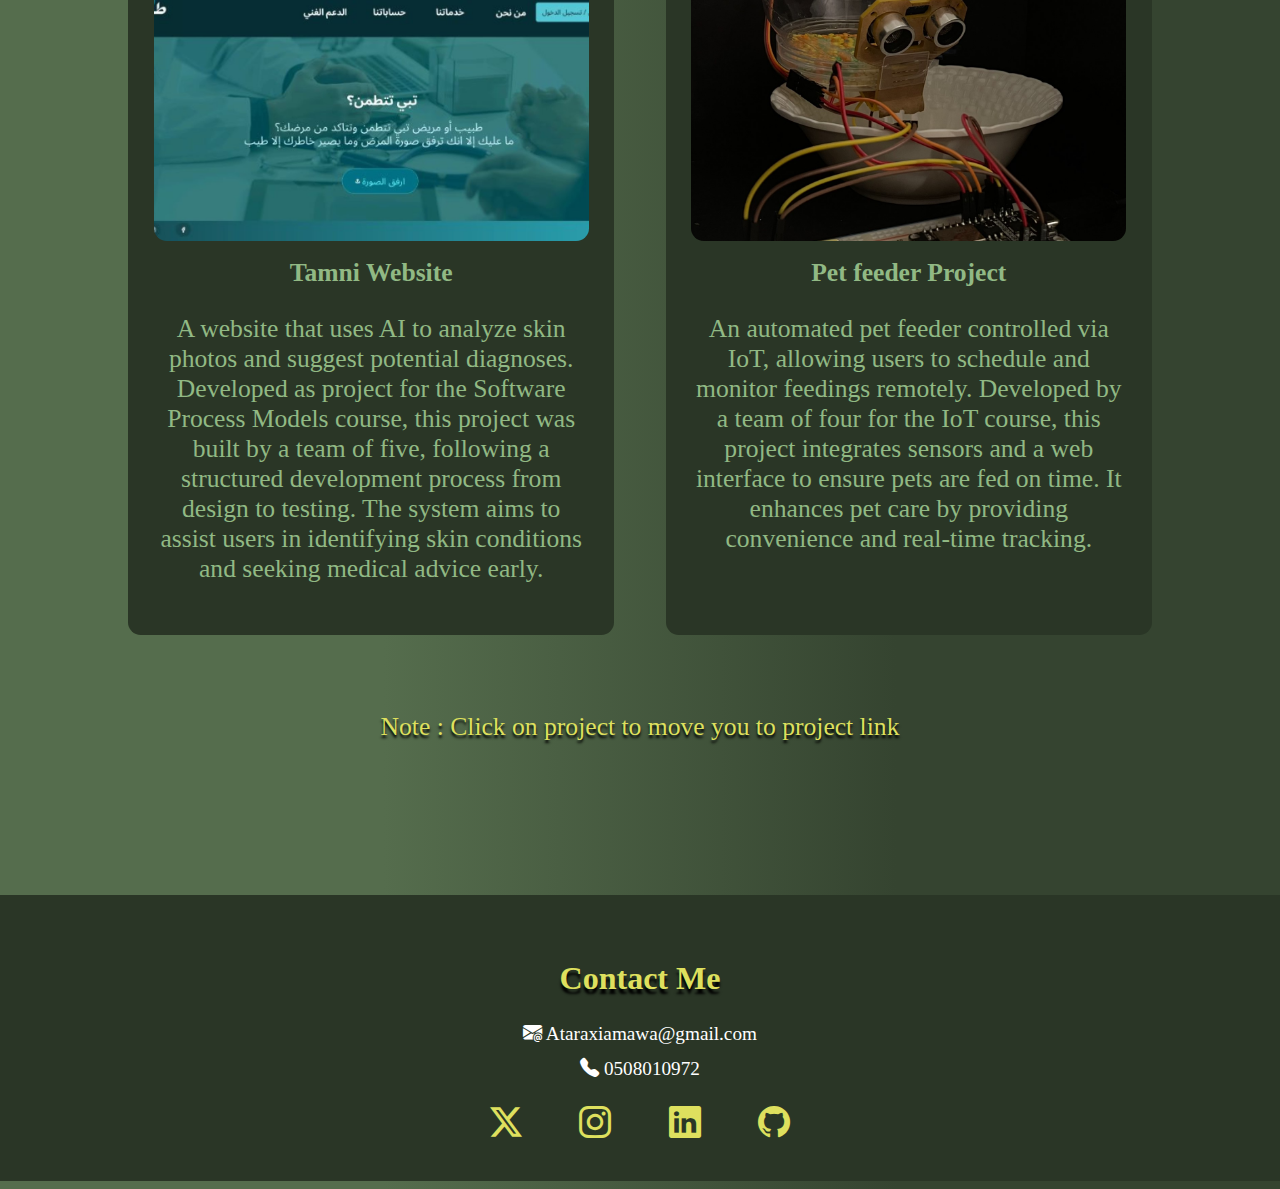
==== commit d89eff5b: "Fix: CSS and some content" ====
--- a/HTML/index.html
+++ b/HTML/index.html
@@ -25,7 +25,7 @@
     <section class="content">
 
         <div class="welcome" id="Home">
-            <h1>Hi, Im Mawadah Fadhel Bajaber</h1>
+            <h1>Hi, Im Mawadah Bajaber</h1>
         </div>
 
         <div class="about" id="About">
--- a/CSS/style.css
+++ b/CSS/style.css
@@ -171,6 +171,7 @@
 .note{
     font-size: 2vw;
     margin-top: 6vw;  
+    text-shadow: 0vw 0.2vw 0.2vw #000000;
     color: #dee05e; 
 }
 
@@ -178,6 +179,7 @@
 .contact {
     text-align: center;
     background-color: #2a3626;
+    font-size: 2vw;
     color: #ffffff;
     width: 100vw;
     margin-top: 10vw;
@@ -188,6 +190,7 @@
     font-size: 2.5vw;
     margin-bottom: 2vw;
     color: #dee05e;
+    text-shadow: 0vw 0.4vw 0.2vw #000000;
 }
 
 .contact p {
